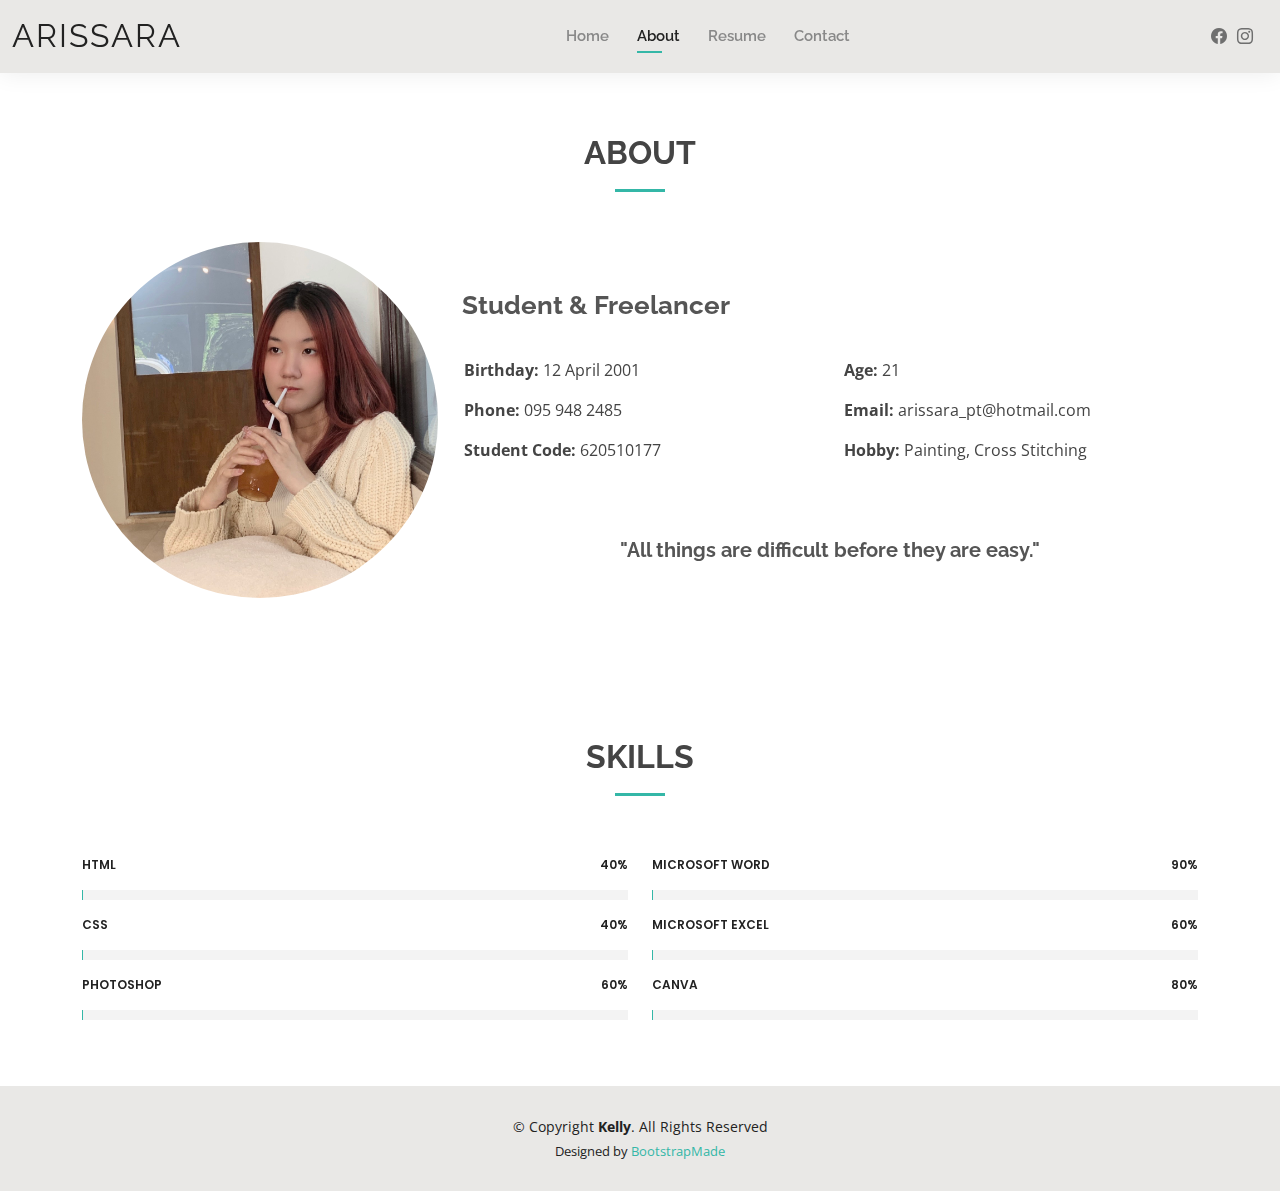
==== about.html @ a03d1ebb "ver1" ====
<!DOCTYPE html>
<html lang="en">
  <head>
    <meta http-equiv="content-type" content="text/html; charset=utf-8">
    <meta content="width=device-width, initial-scale=1.0" name="viewport">
    <title>About - Arissara Potinak Resume</title>
    <meta content="" name="description">
    <meta content="" name="keywords">
    <!-- Favicons -->
    <link href="assets/img/favicon.png" rel="icon">
    <link href="assets/img/apple-touch-icon.png" rel="apple-touch-icon">
    <!-- Google Fonts -->
    <link href="https://fonts.googleapis.com/css?family=Open+Sans:300,300i,400,400i,600,600i,700,700i%7CRaleway:300,300i,400,400i,500,500i,600,600i,700,700i%7CPoppins:300,300i,400,400i,500,500i,600,600i,700,700i"

      rel="stylesheet">
    <!-- Vendor CSS Files -->
    <link href="assets/vendor/aos/aos.css" rel="stylesheet">
    <link href="assets/vendor/bootstrap/css/bootstrap.min.css" rel="stylesheet">
    <link href="assets/vendor/bootstrap-icons/bootstrap-icons.css" rel="stylesheet">
    <link href="assets/vendor/boxicons/css/boxicons.min.css" rel="stylesheet">
    <link href="assets/vendor/glightbox/css/glightbox.min.css" rel="stylesheet">
    <link href="assets/vendor/swiper/swiper-bundle.min.css" rel="stylesheet">
    <!-- Template Main CSS File -->
    <link href="assets/css/style.css" rel="stylesheet">
    <!-- =======================================================
  * Template Name: Kelly - v4.9.1  * Template URL: https://bootstrapmade.com/kelly-free-bootstrap-cv-resume-html-template/  * Author: BootstrapMade.com  * License: https://bootstrapmade.com/license/  ======================================================== -->
  </head>
  <body>
    <!-- ======= Header ======= -->
    <header id="header" class="fixed-top">
      <div class="container-fluid d-flex justify-content-between align-items-center">
        <h1 class="logo me-auto me-lg-0"><a href="index.html">Arissara</a></h1>
        <!-- Uncomment below if you prefer to use an image logo -->
        <!-- <a href="index.html" class="logo"><img src="assets/img/logo.png" alt="" class="img-fluid"></a>-->
        <nav id="navbar" class="navbar order-last order-lg-0">
          <ul>
            <li><a href="index.html">Home</a></li>
            <li><a class="active" href="about.html">About</a></li>
            <li><a href="resume.html">Resume</a></li>
            <li><a href="contact.html">Contact</a></li>
          </ul>
          <i class="bi bi-list mobile-nav-toggle"></i> </nav>
        <!-- .navbar -->
         <div class="header-social-links"> 
          <a href="https://web.facebook.com/arisssj#" class="facebook"><i class="bi bi-facebook"></i></a>
          <a href="https://www.instagram.com/jxwyuu/" class="instagram"><i class="bi bi-instagram"></i></a> 
      </div>
      </div>
    </header>
    <!-- End Header -->
    <main id="main">
      <!-- ======= About Section ======= -->
      <section id="about" class="about">
        <div class="container" data-aos="fade-up">
          <div class="section-title"> <br>
            <h2>About</h2>
          </div>
          <div class="row">
            <div class="col-lg-4"> <img src="assets/img/about.jpg" class="img-fluid  rounded-pill"

                alt=""> </div>
            <div class="col-lg-8 pt-4 pt-lg-0 content"> <br>
              <br>
              <h3>Student &amp; Freelancer</h3>
              <br>
              <div class="row">
                <div class="col-lg-6">
                  <ul>
                    <li><i class="bi bi-rounded-right"></i> <strong>Birthday:</strong>
                      12 April 2001</li>
                    <li><i class="bi bi-rounded-right"></i> <strong>Phone:</strong>
                      095 948 2485</li>
                    <li><i class="bi bi-rounded-right"></i> <strong>Student
                        Code:</strong> 620510177</li>
                  </ul>
                </div>
                <div class="col-lg-6">
                  <ul>
                    <li><i class="bi bi-rounded-right"></i> <strong>Age:</strong>
                      21</li>
                    <li><i class="bi bi-rounded-right"></i> <strong>Email:</strong>
                      arissara_pt@hotmail.com</li>
                    <li><i class="bi bi-rounded-right"></i> <strong>Hobby:</strong>
                      Painting, Cross Stitching</li>
                  </ul>
                </div>
              </div>
              <br>
              <br>
              <h5> "All things are difficult
                before they are easy." </h5>
             
							<br> <br>
            </div>
          </div>
        </div>
      </section>
      <!-- End About Section -->
      <!-- ======= Skills Section ======= -->
      <section id="skills" class="skills">
        <div class="container" data-aos="fade-up">
          <div class="section-title">
            <h2>Skills</h2>
          </div>
          <div class="row skills-content">
            <div class="col-lg-6">
              <div class="progress"> <span class="skill">HTML <i class="val">40%</i></span>
                <div class="progress-bar-wrap">
                  <div class="progress-bar" role="progressbar" aria-valuenow="40"

                    aria-valuemin="0" aria-valuemax="100"></div>
                </div>
              </div>
              <div class="progress"> <span class="skill">CSS <i class="val">40%</i></span>
                <div class="progress-bar-wrap">
                  <div class="progress-bar" role="progressbar" aria-valuenow="40"

                    aria-valuemin="0" aria-valuemax="100"></div>
                </div>
              </div>
              <div class="progress"> <span class="skill">Photoshop <i class="val">60%</i></span>
                <div class="progress-bar-wrap">
                  <div class="progress-bar" role="progressbar" aria-valuenow="60"

                    aria-valuemin="0" aria-valuemax="100"></div>
                </div>
              </div>
            </div>
            <div class="col-lg-6">
              <div class="progress"> <span class="skill">Microsoft Word <i class="val">90%</i></span>
                <div class="progress-bar-wrap">
                  <div class="progress-bar" role="progressbar" aria-valuenow="90"

                    aria-valuemin="0" aria-valuemax="100"></div>
                </div>
              </div>
              <div class="progress"> <span class="skill">Microsoft Excel <i class="val">60%</i></span>
                <div class="progress-bar-wrap">
                  <div class="progress-bar" role="progressbar" aria-valuenow="60"

                    aria-valuemin="0" aria-valuemax="100"></div>
                </div>
              </div>
              <div class="progress"> <span class="skill">Canva <i class="val">80%</i></span>
                <div class="progress-bar-wrap">
                  <div class="progress-bar" role="progressbar" aria-valuenow="80"

                    aria-valuemin="0" aria-valuemax="100"></div>
                </div>
              </div>
            </div>
          </div>
        </div>
      </section>
      <!-- End Skills Section --> </main>
    <!-- End #main -->
    <!-- ======= Footer ======= -->
    <footer id="footer">
      <div class="container">
        <div class="copyright"> © Copyright <strong><span>Kelly</span></strong>.
          All Rights Reserved </div>
        <div class="credits">
          <!-- All the links in the footer should remain intact. -->
          <!-- You can delete the links only if you purchased the pro version. -->
          <!-- Licensing information: https://bootstrapmade.com/license/ -->
          <!-- Purchase the pro version with working PHP/AJAX contact form: https://bootstrapmade.com/kelly-free-bootstrap-cv-resume-html-template/ -->
          Designed by <a href="https://bootstrapmade.com/">BootstrapMade</a> </div>
      </div>
    </footer>
    <!-- End  Footer -->
    <div id="preloader"></div>
    <!-- Vendor JS Files -->
    <script src="assets/vendor/purecounter/purecounter_vanilla.js"></script>
    <script src="assets/vendor/aos/aos.js"></script>
    <script src="assets/vendor/bootstrap/js/bootstrap.bundle.min.js"></script>
    <script src="assets/vendor/glightbox/js/glightbox.min.js"></script>
    <script src="assets/vendor/isotope-layout/isotope.pkgd.min.js"></script>
    <script src="assets/vendor/swiper/swiper-bundle.min.js"></script>
    <script src="assets/vendor/waypoints/noframework.waypoints.js"></script>
    <script src="assets/vendor/php-email-form/validate.js"></script>
    <!-- Template Main JS File -->
    <script src="assets/js/main.js"></script>
    
  </body>
</html>
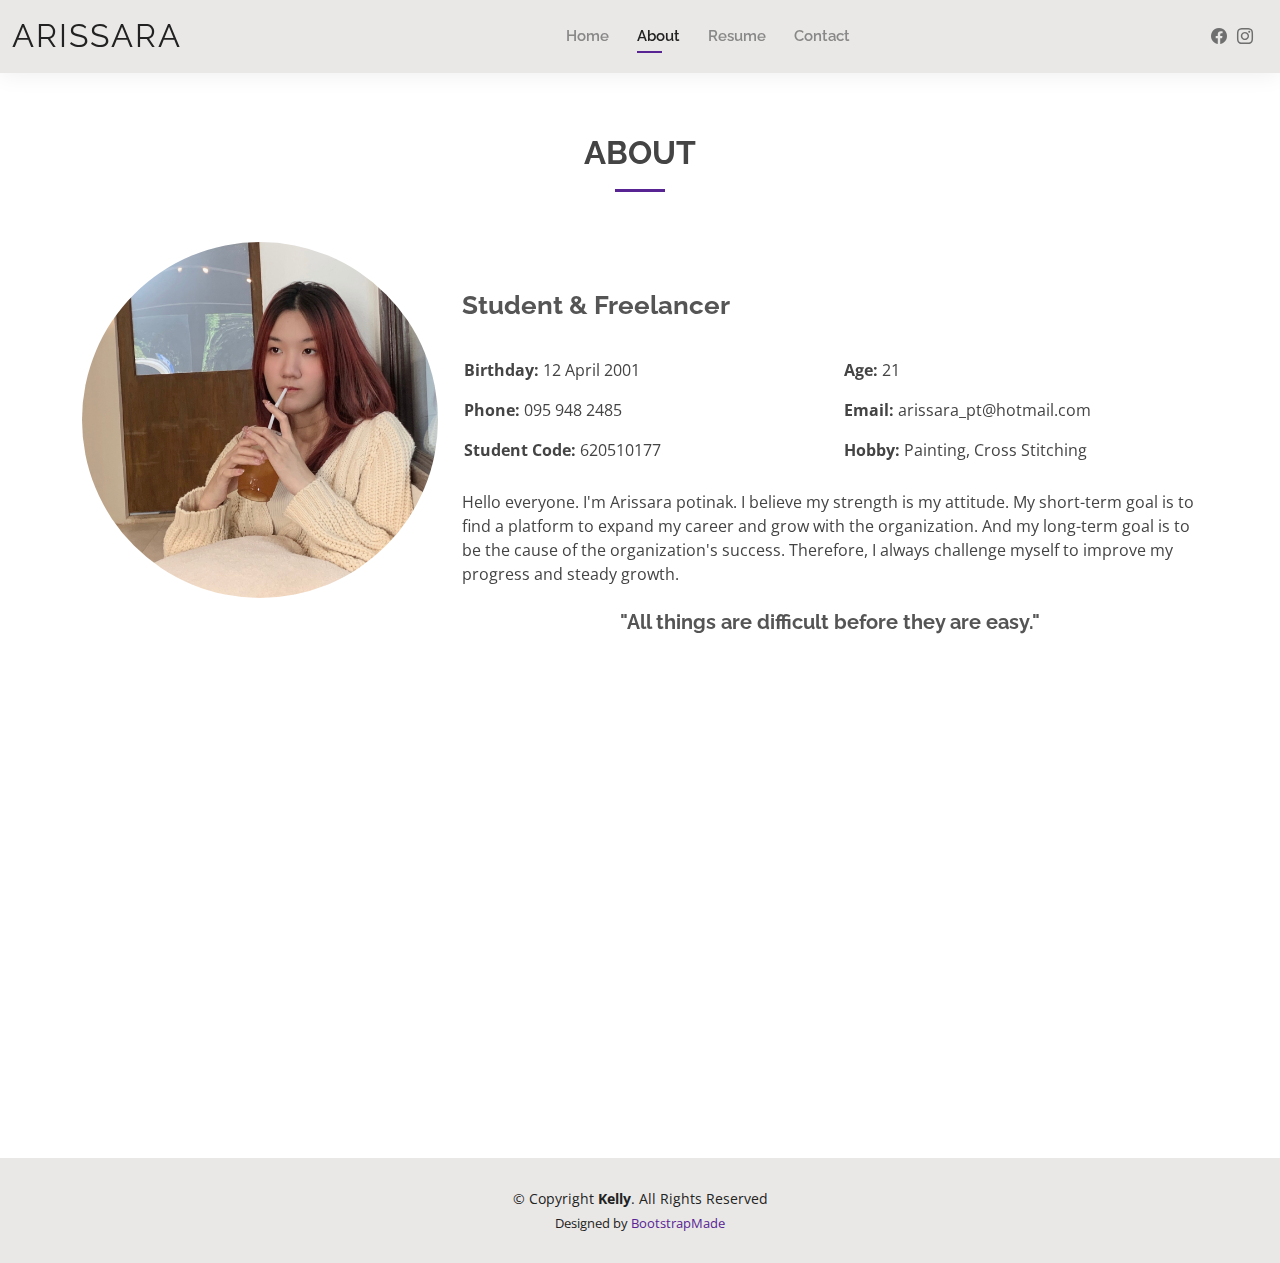
==== commit 4bde9a48: "ver2" ====
--- a/about.html
+++ b/about.html
@@ -4,8 +4,10 @@
     <meta http-equiv="content-type" content="text/html; charset=utf-8">
     <meta content="width=device-width, initial-scale=1.0" name="viewport">
     <title>About - Arissara Potinak Resume</title>
-    <meta content="" name="description">
-    <meta content="" name="keywords">
+    <meta content="Resume and information about Arissara Potinak(อริสรา โพธินาค)"
+
+      name="description">
+    <meta content="Arissara Potinak" name="keywords">
     <!-- Favicons -->
     <link href="assets/img/favicon.png" rel="icon">
     <link href="assets/img/apple-touch-icon.png" rel="apple-touch-icon">
@@ -25,8 +27,7 @@
     <!-- =======================================================
   * Template Name: Kelly - v4.9.1  * Template URL: https://bootstrapmade.com/kelly-free-bootstrap-cv-resume-html-template/  * Author: BootstrapMade.com  * License: https://bootstrapmade.com/license/  ======================================================== -->
   </head>
-  <body>
-    <!-- ======= Header ======= -->
+  <body> <!-- ======= Header ======= -->
     <header id="header" class="fixed-top">
       <div class="container-fluid d-flex justify-content-between align-items-center">
         <h1 class="logo me-auto me-lg-0"><a href="index.html">Arissara</a></h1>
@@ -41,10 +42,11 @@
           </ul>
           <i class="bi bi-list mobile-nav-toggle"></i> </nav>
         <!-- .navbar -->
-         <div class="header-social-links"> 
-          <a href="https://web.facebook.com/arisssj#" class="facebook"><i class="bi bi-facebook"></i></a>
-          <a href="https://www.instagram.com/jxwyuu/" class="instagram"><i class="bi bi-instagram"></i></a> 
-      </div>
+        <div class="header-social-links"> <a href="https://web.facebook.com/arisssj#"
+
+            class="facebook"><i class="bi bi-facebook"></i></a> <a href="https://www.instagram.com/jxwyuu/"
+
+            class="instagram"><i class="bi bi-instagram"></i></a> </div>
       </div>
     </header>
     <!-- End Header -->
@@ -58,7 +60,7 @@
           <div class="row">
             <div class="col-lg-4"> <img src="assets/img/about.jpg" class="img-fluid  rounded-pill"
 
-                alt=""> </div>
+                alt="Arissara Potinak's portrait"> </div>
             <div class="col-lg-8 pt-4 pt-lg-0 content"> <br>
               <br>
               <h3>Student &amp; Freelancer</h3>
@@ -85,12 +87,18 @@
                   </ul>
                 </div>
               </div>
+              <div class="row">
+                <p> Hello everyone. I'm Arissara potinak. I believe my strength
+                  is my attitude. My short-term goal is to find a platform to
+                  expand my career and grow with the organization. And my
+                  long-term goal is to be the cause of the organization's
+                  success. Therefore, I always challenge myself to improve my
+                  progress and steady growth. </p>
+              </div>
+              <br>
+              <h5> "All things are difficult before they are easy." </h5>
               <br>
               <br>
-              <h5> "All things are difficult
-                before they are easy." </h5>
-             
-							<br> <br>
             </div>
           </div>
         </div>
@@ -180,6 +188,5 @@
     <script src="assets/vendor/php-email-form/validate.js"></script>
     <!-- Template Main JS File -->
     <script src="assets/js/main.js"></script>
-    
   </body>
 </html>
--- a/assets/css/style.css
+++ b/assets/css/style.css
@@ -228,7 +228,7 @@
   height: 2px;
   bottom: -5px;
   left: 0;
-  background-color: #34b7a7;
+  background-color: #582494;
   visibility: hidden;
   width: 0px;
   transition: all 0.3s ease-in-out 0s;
@@ -472,7 +472,7 @@
   transition: 0.5s;
   margin-top: 30px;
   color: #fff;
-  background: #34b7a7;
+  background: #7231BD;
 }
 
 #hero .btn-about:hover {
@@ -538,7 +538,7 @@
   display: block;
   width: 50px;
   height: 3px;
-  background: #34b7a7;
+  background: #582494;
   bottom: 0;
   left: calc(50% - 25px);
 }
@@ -667,7 +667,7 @@
   width: 1px;
   height: 10px;
   transition: 0.9s;
-  background-color: #34b7a7;
+  background-color: #582494;
 }
 
 /*--------------------------------------------------------------
@@ -684,7 +684,7 @@
 .resume .resume-item {
   padding: 0 0 20px 20px;
   margin-top: -2px;
-  border-left: 2px solid #34b7a7;
+  border-left: 2px solid #582494;
   position: relative;
 }
 
@@ -693,13 +693,13 @@
   font-size: 18px;
   font-weight: 600;
   font-family: "Poppins", sans-serif;
-  color: #1d685f;
+  color: #582494;
   margin-bottom: 10px;
 }
 
 .resume .resume-item h5 {
   font-size: 16px;
-  background: #effbf9;
+  background: #FCF0FF;
   padding: 5px 15px;
   display: inline-block;
   font-weight: 600;
@@ -728,7 +728,7 @@
   left: -9px;
   top: 0;
   background: #fff;
-  border: 2px solid #34b7a7;
+  border: 2px solid #582494;
 }
 
 /*--------------------------------------------------------------
@@ -1057,11 +1057,11 @@
 
 .contact .info i {
   font-size: 20px;
-  color: #34b7a7;
+  color: #582494;
   float: left;
   width: 44px;
   height: 44px;
-  background: #effbf9;
+  background: #EFD9FF;
   display: flex;
   justify-content: center;
   align-items: center;
@@ -1164,7 +1164,7 @@
 }
 
 .contact .php-email-form button[type=submit] {
-  background: #34b7a7;
+  background: #582494;
   border: 0;
   padding: 10px 30px 12px 30px;
   color: #fff;
@@ -1213,5 +1213,5 @@
 }
 
 #footer .credits a {
-  color: #34b7a7;
+  color: #582494;
 }